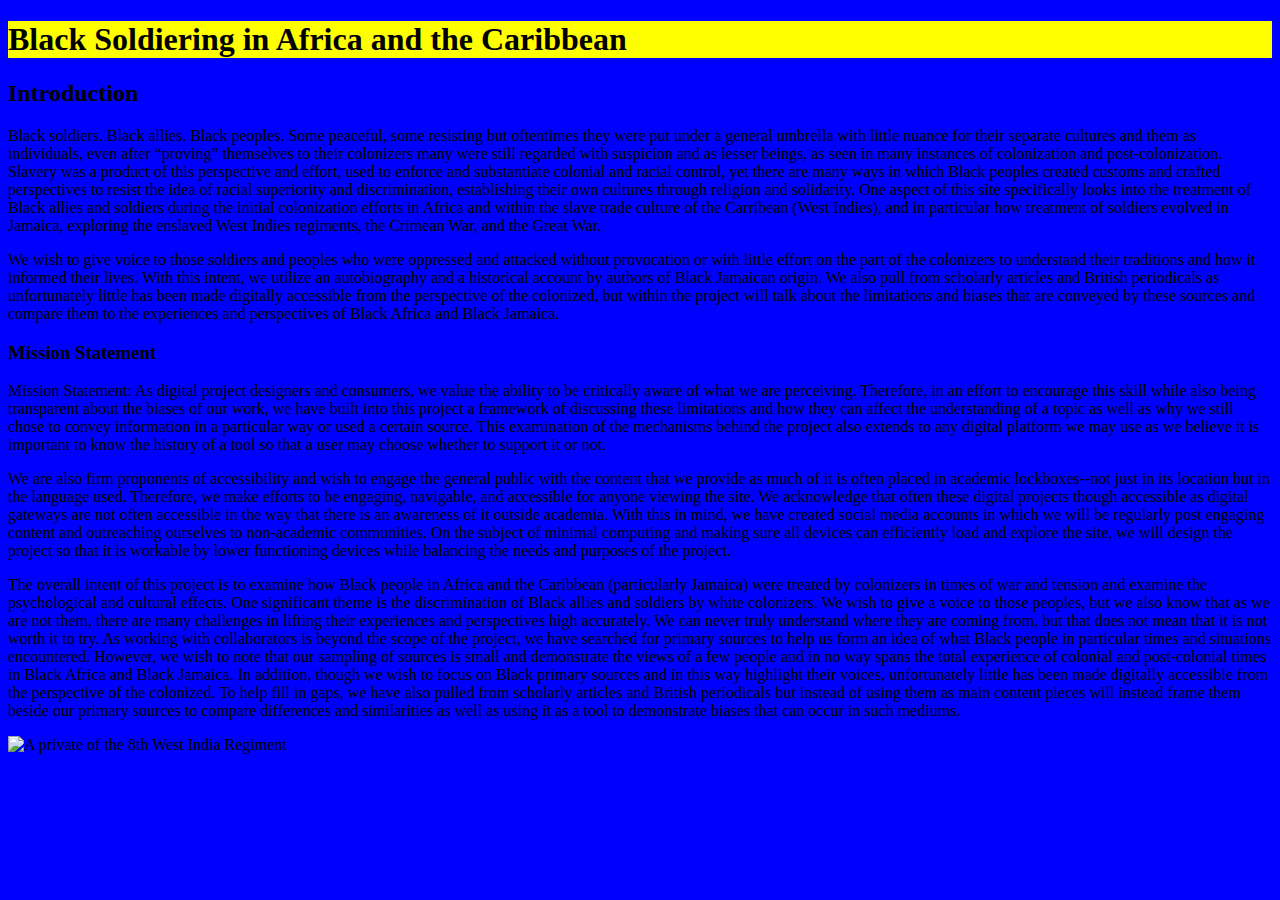
==== index.html @ 9a627a71 "Add files via upload" ====
<!DOCTYPE html>

<html>

<head>

<link rel="stylesheet" href="./style.css">

</head>

<body>

<h1>Black Soldiering in Africa and the Caribbean</h1>

<h2>Introduction</h2>

<p>Black soldiers. Black allies. Black peoples. Some peaceful, some resisting but oftentimes they were put under a general umbrella with little nuance for their separate cultures and them as individuals, even after “proving” themselves to their colonizers many were still regarded with suspicion and as lesser beings, as seen in many instances of colonization and post-colonization. Slavery was a product of this perspective and effort, used to enforce and substantiate colonial and racial control, yet there are many ways in which Black peoples created customs and crafted perspectives to resist the idea of racial superiority and discrimination, establishing their own cultures through religion and solidarity. One aspect of this site specifically looks into the treatment of Black allies and soldiers during the initial colonization efforts in Africa and within the slave trade culture of the Carribean (West Indies), and in particular how treatment of soldiers evolved in Jamaica, exploring the enslaved West Indies regiments, the Crimean War, and the Great War.</p>

<p>We wish to give voice to those soldiers and peoples who were oppressed and attacked without provocation or with little effort on the part of the colonizers to understand their traditions and how it informed their lives. With this intent, we utilize an autobiography and a historical account by authors of Black Jamaican origin. We also pull from scholarly articles and British periodicals as unfortunately little has been made digitally accessible from the perspective of the colonized, but within the project will talk about the limitations and biases that are conveyed by these sources and compare them to the experiences and perspectives of Black Africa and Black Jamaica.
</p>

<h3>Mission Statement</h3>

<p>Mission Statement:
As digital project designers and consumers, we value the ability to be critically aware of what we are perceiving. Therefore, in an effort to encourage this skill while also being transparent about the biases of our work, we have built into this project a framework of discussing these limitations and how they can affect the understanding of a topic as well as why we still chose to convey information in a particular way or used a certain source. This examination of the mechanisms behind the project also extends to any digital platform we may use as we believe it is important to know the history of a tool so that a user may choose whether to support it or not.</p>

<p>We are also firm proponents of accessibility and wish to engage the general public with the content that we provide as much of it is often placed in academic lockboxes--not just in its location but in the language used. Therefore, we make efforts to be engaging, navigable, and accessible for anyone viewing the site. We acknowledge that often these digital projects though accessible as digital gateways are not often accessible in the way that there is an awareness of it outside academia. With this in mind, we have created social media accounts in which we will be regularly post engaging content and outreaching ourselves to non-academic communities. On the subject of minimal computing and making sure all devices can efficiently load and explore the site, we will design the project so that it is workable by lower functioning devices while balancing the needs and purposes of the project.</p>

<p>The overall intent of this project is to examine how Black people in Africa and the Caribbean (particularly Jamaica) were treated by colonizers in times of war and tension and examine the psychological and cultural effects. One significant theme is the discrimination of Black allies and soldiers by white colonizers. We wish to give a voice to those peoples, but we also know that as we are not them, there are many challenges in lifting their experiences and perspectives high accurately. We can never truly understand where they are coming from, but that does not mean that it is not worth it to try. As working with collaborators is beyond the scope of the project, we have searched for primary sources to help us form an idea of what Black people in particular times and situations encountered. However, we wish to note that our sampling of sources is small and demonstrate the views of a few people and in no way spans the total experience of colonial and post-colonial times in Black Africa and Black Jamaica. In addition, though we wish to focus on Black primary sources and in this way highlight their voices, unfortunately little has been made digitally accessible from the perspective of the colonized. To help fill in gaps, we have also pulled from scholarly articles and British periodicals but instead of using them as main content pieces will instead frame them beside our primary sources to compare differences and similarities as well as using it as a tool to demonstrate biases that can occur in such mediums.</p>

<div class="top">

<img src="https://www.nam.ac.uk/sites/default/files/2020-06/111393_full.jpg'" alt="A private of the 8th West India Regiment">

</body>

</html>
---- style.css ----
body {
	background-color: blue;
}

h1 {
	color:english violet;
	background-color: yellow;
	border: 2px green;
}

img {
	width: 100%;
	height: 125%;
}

.top {
	float: left;
}
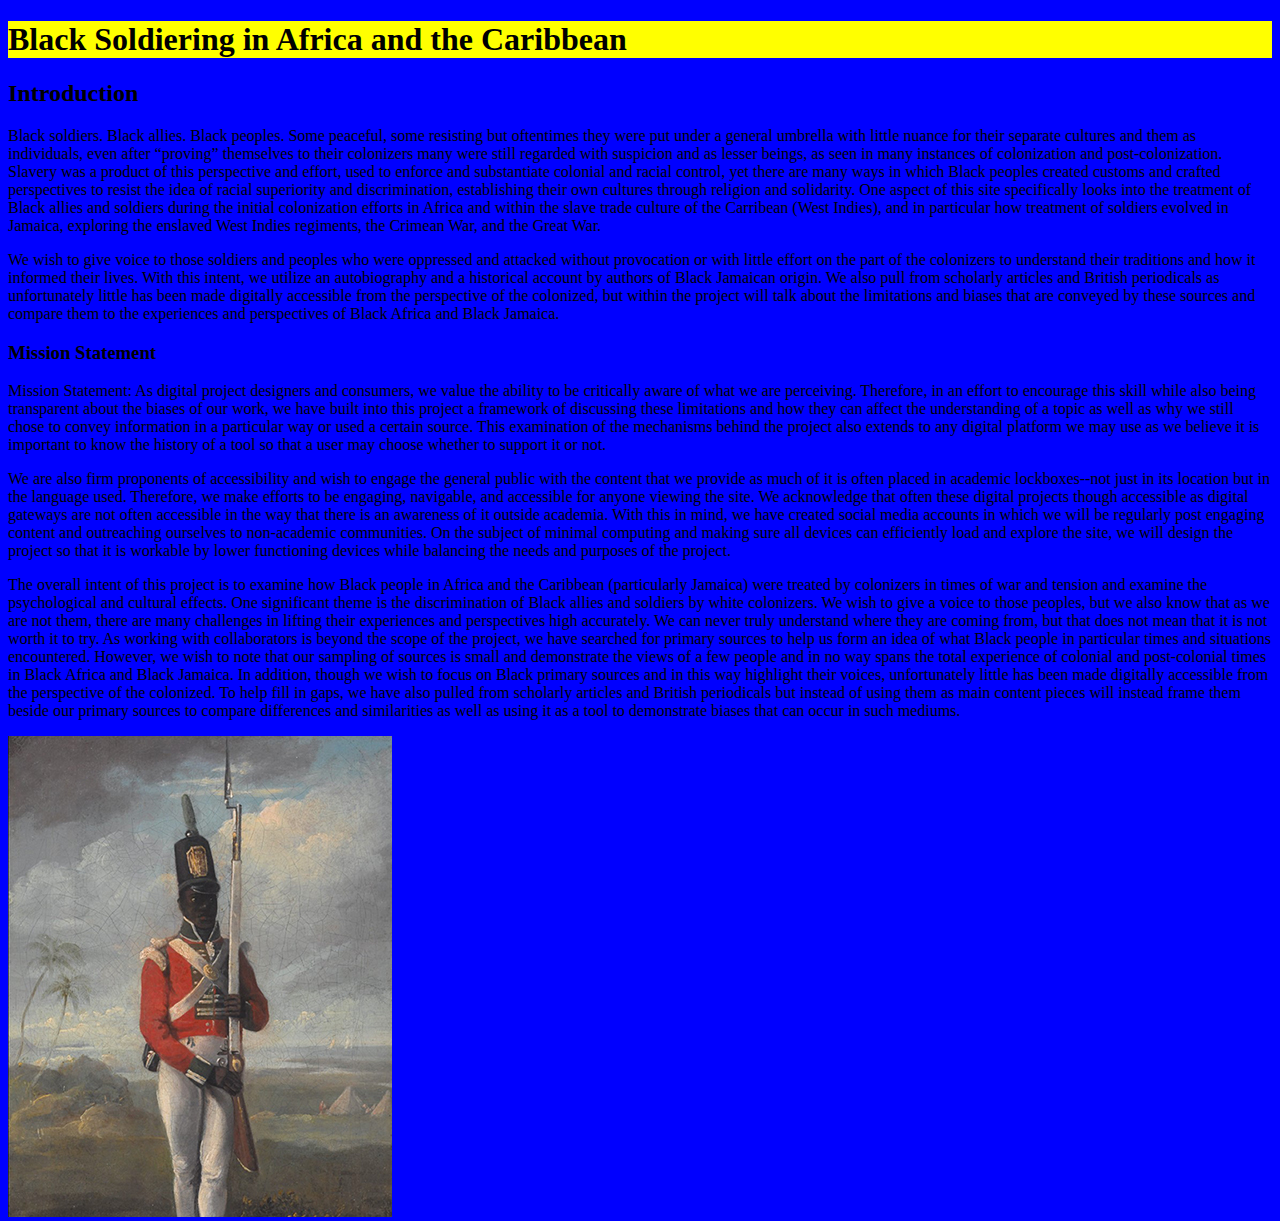
==== commit 0638ddeb: "Update index.html" ====
--- a/index.html
+++ b/index.html
@@ -30,8 +30,8 @@
 
 <div class="top">
 
-<img src="https://www.nam.ac.uk/sites/default/files/2020-06/111393_full.jpg'" alt="A private of the 8th West India Regiment">
+<img src="images/west_indies_private.jpg" alt="A private of the 8th West India Regiment">
 
 </body>
 
-</html>+</html>
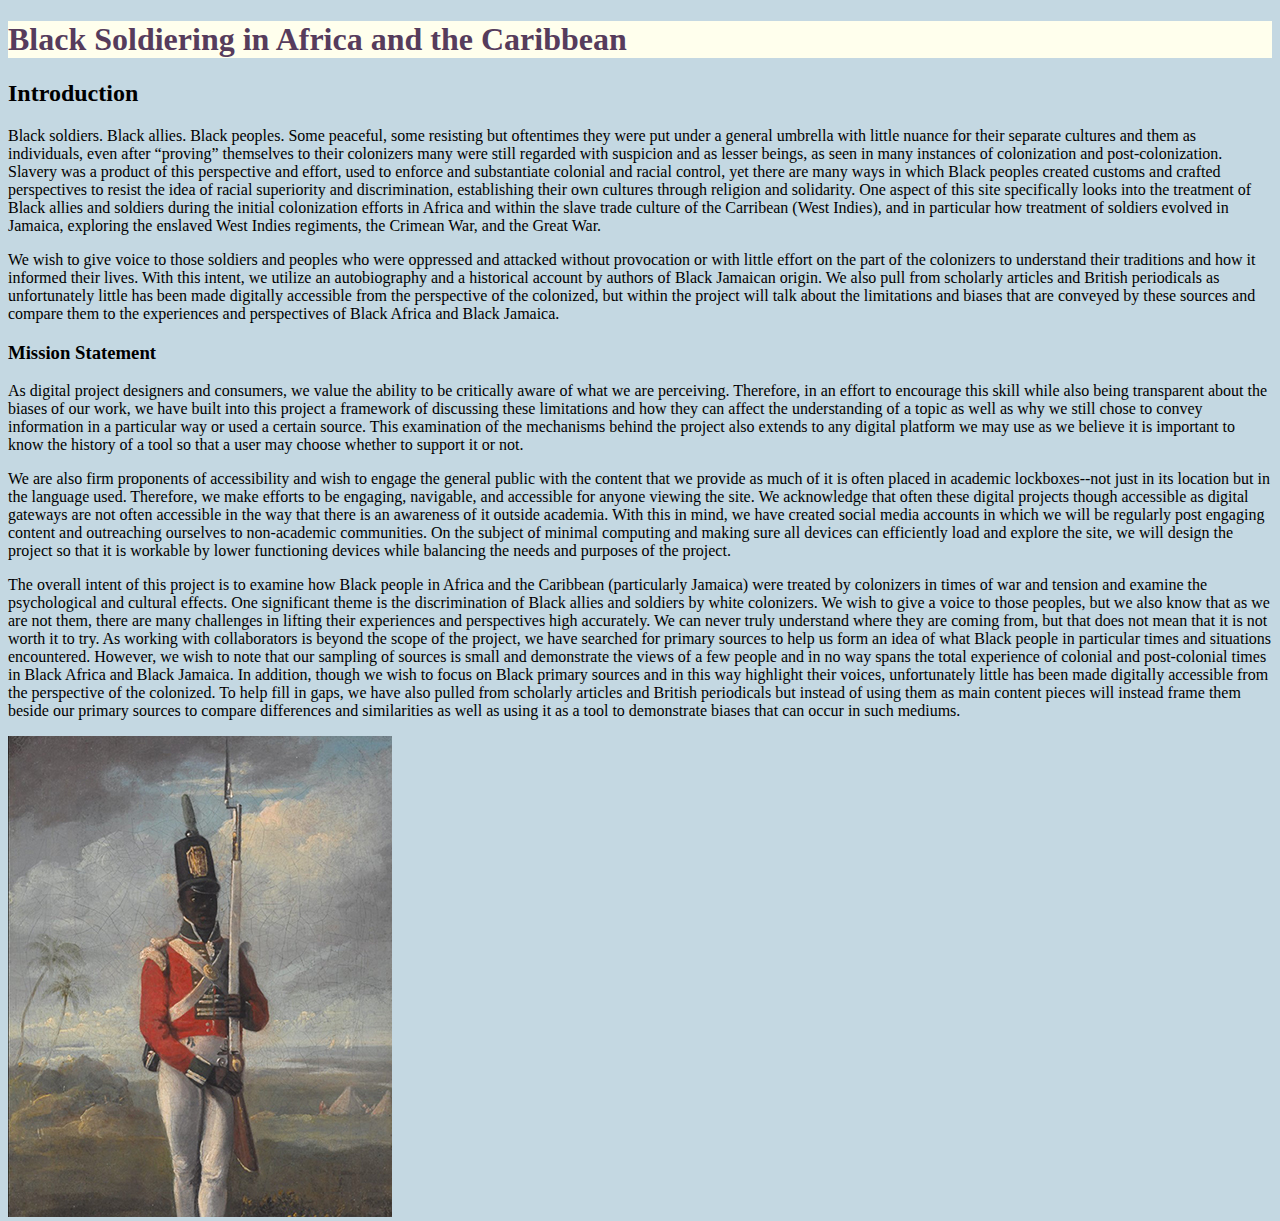
==== commit 58ae13e1: "Update index.html" ====
--- a/index.html
+++ b/index.html
@@ -21,16 +21,17 @@
 
 <h3>Mission Statement</h3>
 
-<p>Mission Statement:
-As digital project designers and consumers, we value the ability to be critically aware of what we are perceiving. Therefore, in an effort to encourage this skill while also being transparent about the biases of our work, we have built into this project a framework of discussing these limitations and how they can affect the understanding of a topic as well as why we still chose to convey information in a particular way or used a certain source. This examination of the mechanisms behind the project also extends to any digital platform we may use as we believe it is important to know the history of a tool so that a user may choose whether to support it or not.</p>
+<p>As digital project designers and consumers, we value the ability to be critically aware of what we are perceiving. Therefore, in an effort to encourage this skill while also being transparent about the biases of our work, we have built into this project a framework of discussing these limitations and how they can affect the understanding of a topic as well as why we still chose to convey information in a particular way or used a certain source. This examination of the mechanisms behind the project also extends to any digital platform we may use as we believe it is important to know the history of a tool so that a user may choose whether to support it or not.</p>
 
 <p>We are also firm proponents of accessibility and wish to engage the general public with the content that we provide as much of it is often placed in academic lockboxes--not just in its location but in the language used. Therefore, we make efforts to be engaging, navigable, and accessible for anyone viewing the site. We acknowledge that often these digital projects though accessible as digital gateways are not often accessible in the way that there is an awareness of it outside academia. With this in mind, we have created social media accounts in which we will be regularly post engaging content and outreaching ourselves to non-academic communities. On the subject of minimal computing and making sure all devices can efficiently load and explore the site, we will design the project so that it is workable by lower functioning devices while balancing the needs and purposes of the project.</p>
 
 <p>The overall intent of this project is to examine how Black people in Africa and the Caribbean (particularly Jamaica) were treated by colonizers in times of war and tension and examine the psychological and cultural effects. One significant theme is the discrimination of Black allies and soldiers by white colonizers. We wish to give a voice to those peoples, but we also know that as we are not them, there are many challenges in lifting their experiences and perspectives high accurately. We can never truly understand where they are coming from, but that does not mean that it is not worth it to try. As working with collaborators is beyond the scope of the project, we have searched for primary sources to help us form an idea of what Black people in particular times and situations encountered. However, we wish to note that our sampling of sources is small and demonstrate the views of a few people and in no way spans the total experience of colonial and post-colonial times in Black Africa and Black Jamaica. In addition, though we wish to focus on Black primary sources and in this way highlight their voices, unfortunately little has been made digitally accessible from the perspective of the colonized. To help fill in gaps, we have also pulled from scholarly articles and British periodicals but instead of using them as main content pieces will instead frame them beside our primary sources to compare differences and similarities as well as using it as a tool to demonstrate biases that can occur in such mediums.</p>
 
 <div class="top">
-
-<img src="images/west_indies_private.jpg" alt="A private of the 8th West India Regiment">
+  
+  <img src="images/west_indies_private.jpg" alt="A private of the 8th West India Regiment">
+  
+</div>
 
 </body>
 
--- a/style.css
+++ b/style.css
@@ -1,18 +1,18 @@
 body {
-	background-color: blue;
+	background-color: #c4d8e2;
 }
 
 h1 {
-	color:english violet;
-	background-color: yellow;
-	border: 2px green;
+	color:#563c5c;
+	background-color: #FFFFED;
+	border: 2px #e3f988;
 }
 
 img {
 	width: 100%;
-	height: 125%;
+	height: 100%;
 }
 
 .top {
 	float: left;
-}+}
